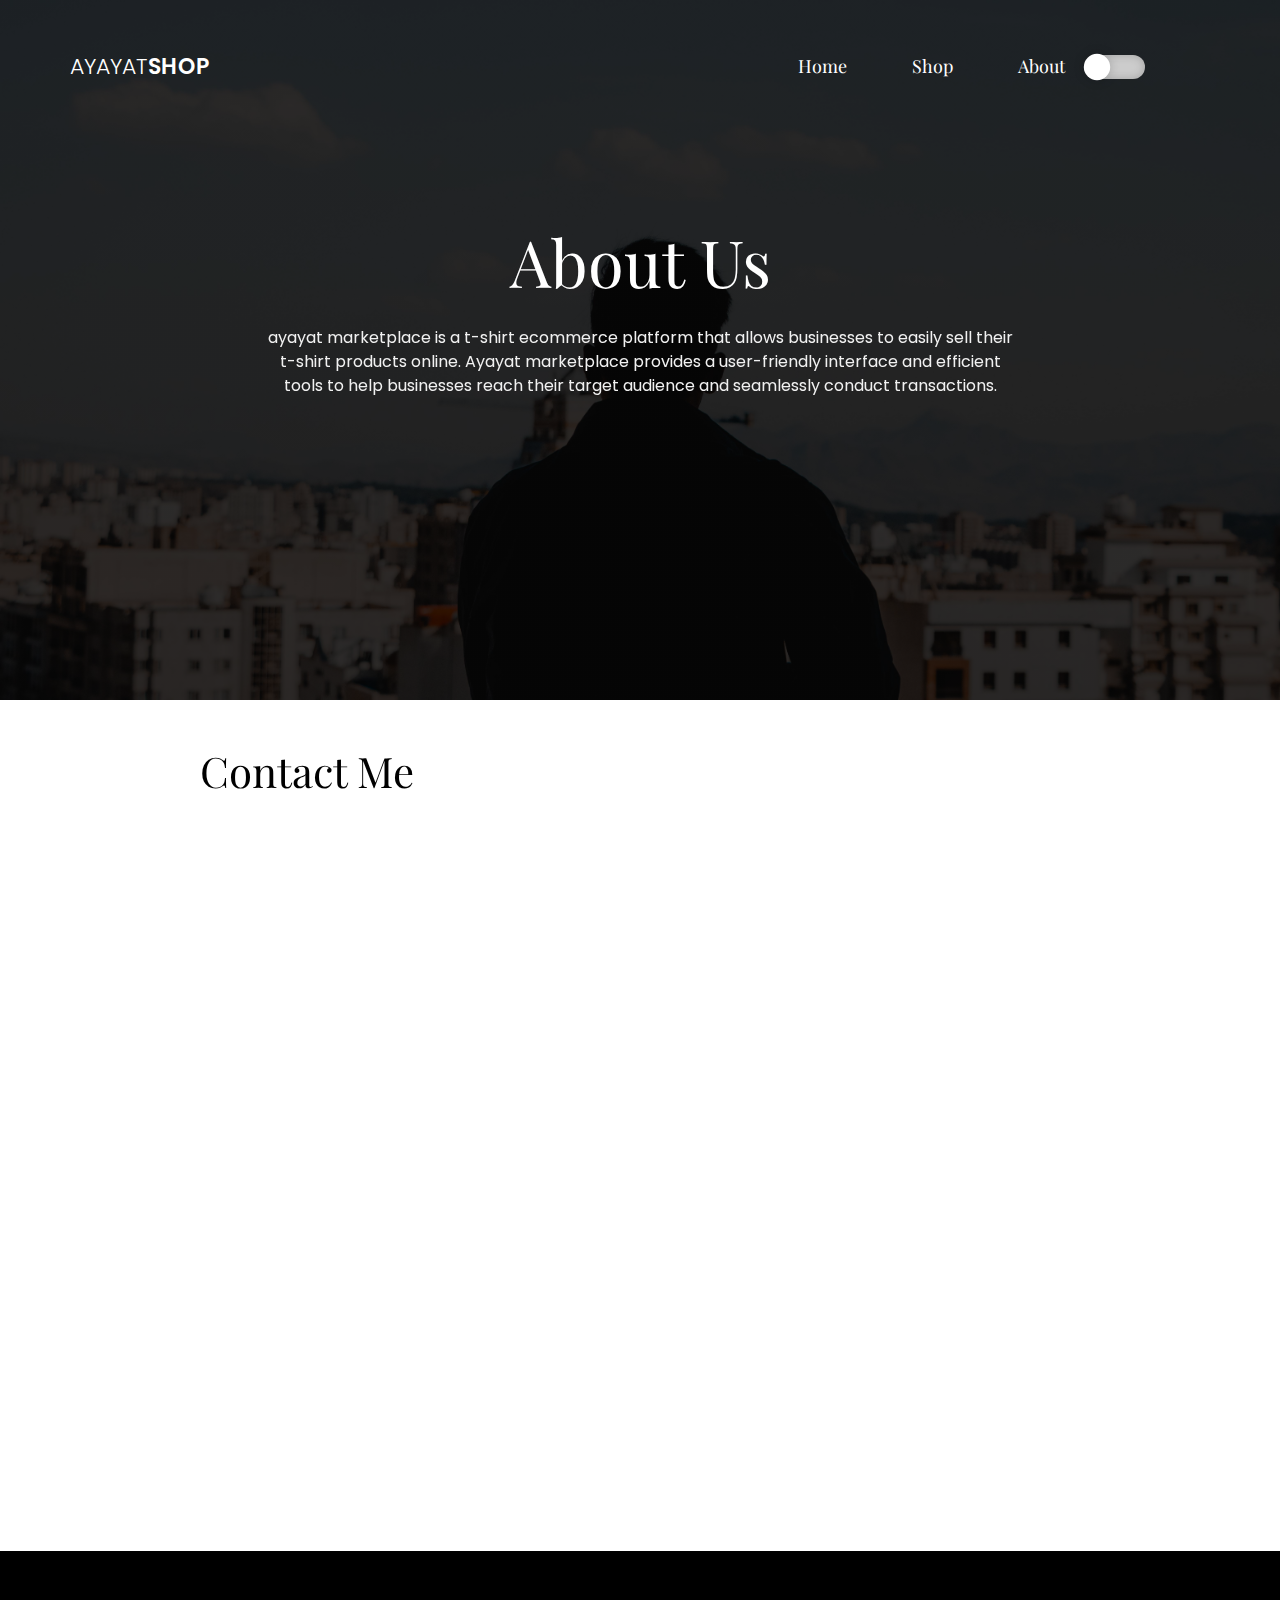
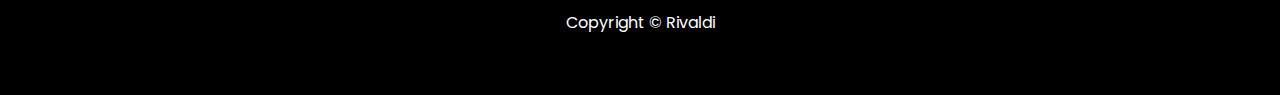
==== about.html @ 569b821a "first commit" ====
<!DOCTYPE html>
<html lang="en">

<head>
    <meta charset="UTF-8">
    <meta http-equiv="X-UA-Compatible" content="IE=edge">
    <meta name="viewport" content="width=device-width, initial-scale=1.0">
    <title>About | AYAYATSHOP</title>

    <!-- Tailwind Css -->
    <link href="css/tailwind.css" rel="stylesheet">

    <!-- Fonts -->
    <link rel="preconnect" href="https://fonts.googleapis.com">
    <link rel="preconnect" href="https://fonts.gstatic.com" crossorigin>
    <link href="https://fonts.googleapis.com/css2?family=Poppins:wght@200;300;400;500;600;700;800&display=swap"
        rel="stylesheet">
    <link href="https://fonts.googleapis.com/css2?family=Playfair+Display:wght@500&display=swap" rel="stylesheet">

    <!-- Local CSS -->
    <link rel="stylesheet" href="css/about.css">
    <link rel="stylesheet" href="css/all.css">

    <link href="css/aos.css" rel="stylesheet">


    <!-- Fontawesome -->
    <link rel="stylesheet" href="https://pro.fontawesome.com/releases/v5.10.0/css/all.css"
        integrity="sha384-AYmEC3Yw5cVb3ZcuHtOA93w35dYTsvhLPVnYs9eStHfGJvOvKxVfELGroGkvsg+p" crossorigin="anonymous">

</head>

<body>

    <!-- navbar -->
    <div class="nav">
        <input type="checkbox" id="nav-check">
        <div class="nav-header">
            <div class="nav-title">
                AYAYAT<span>SHOP</span>
            </div>
        </div>

        <!-- strip tiga mobile -->
        <div class="nav-btn">
            <label for="nav-check">
                <span></span>
                <span></span>
                <span></span>
            </label>
        </div>

        <!-- navbar -->
        <div class="nav-links">
            <a href="index.html">Home</a>
            <a href="shop.html">Shop</a>
            <a href="">About</a>
            <div class="check-box" style="display: inline-flex;">
                <input type="checkbox" name="checkbox">
            </div>
        </div>
    </div>

    <!-- jjudul about us Jumbo -->
    <div class="jumbo">
        <div class="content">
            <h1 class="mt-24" data-aos="fade-up">About Us</h1>
            <p data-aos="fade-up">ayayat marketplace is a t-shirt ecommerce platform that allows businesses to easily sell their t-shirt products online. Ayayat marketplace provides a user-friendly interface and efficient tools to help businesses reach their target audience and seamlessly conduct transactions.</p>
        </div>
    </div>

    <!-- Contact -->
    <div class="contact">
        <h1 data-aos="fade-up">Contact Me</h1>
        <div class="form" data-aos="fade-up">
            <label>Email</label>
            <input type="text" placeholder="Enter Your Email">
            <label>Message</label>
            <textarea type="text" rows="6" placeholder="Enter Your Message"></textarea>
        </div>
    </div>


    <!-- Find Me -->
    <div class="find-me"data-aos="fade-up" >
        <h1>Find Me On</h1>
        <a href="https://instagram.com/rivaldd_?igshid=MzRlODBiNWFlZA==" > <i class="fab fa-instagram"></i> Instagram</a>
        <a href="https://www.facebook.com/profile.php?id=100024669863389" > <i class="fab fa-facebook"></i> Facebook</a>
        <a href="https://github.com/revaile"> <i class="fab fa-github"></i> Github</a>
        <a href="https://github.com/revaile/AYATATShop"> <i class="fab fa-github"></i> Source Code</a>
    </div>



    <!-- footer -->

    <div class="footer">
        <p>Copyright &copy; Rivaldi</p>
    </div>

    <script src="aos.js"></script>
    <script src="script.js"></script>

    <script>
        AOS.init();
      </script>

</body>

</html>
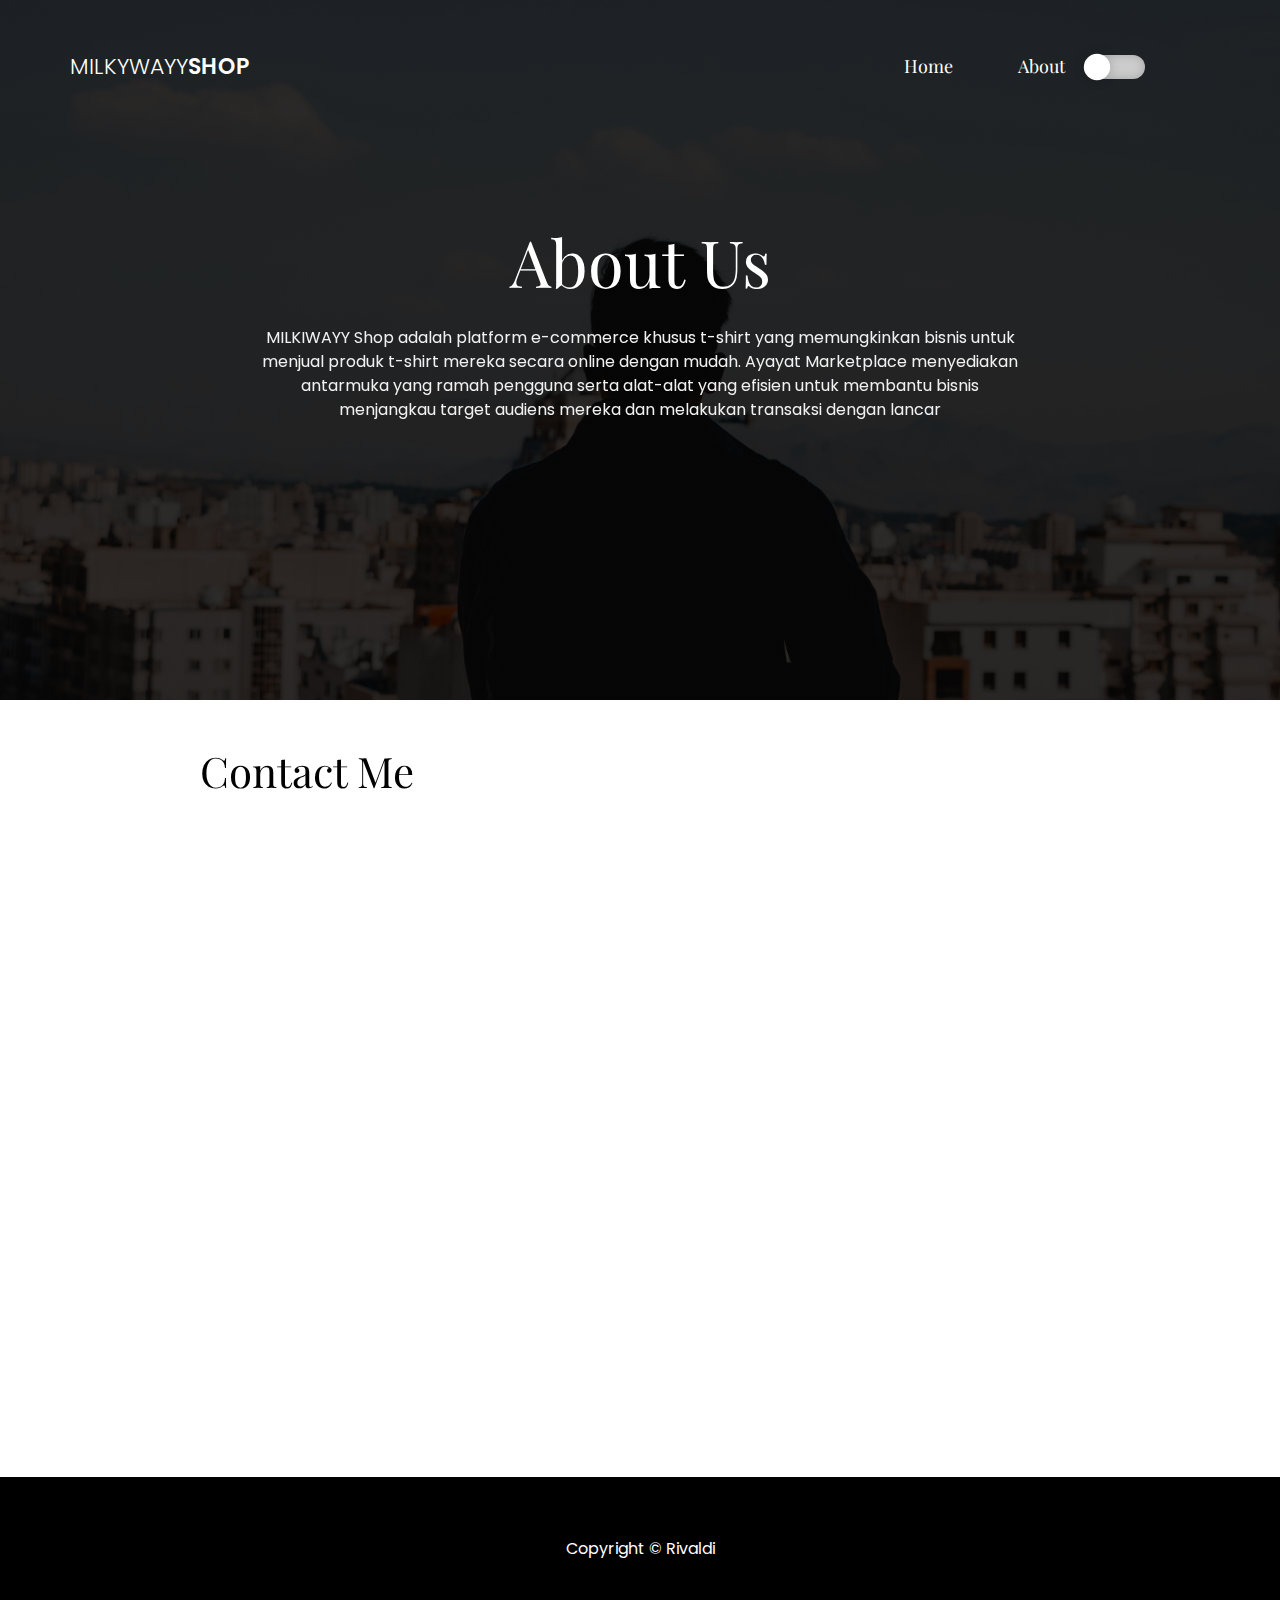
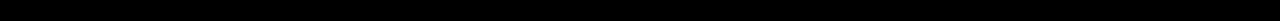
==== commit 608b8043: "tambah" ====
--- a/about.html
+++ b/about.html
@@ -37,7 +37,7 @@
         <input type="checkbox" id="nav-check">
         <div class="nav-header">
             <div class="nav-title">
-                AYAYAT<span>SHOP</span>
+                MILKYWAYY<span>SHOP</span>
             </div>
         </div>
 
@@ -53,7 +53,6 @@
         <!-- navbar -->
         <div class="nav-links">
             <a href="index.html">Home</a>
-            <a href="shop.html">Shop</a>
             <a href="">About</a>
             <div class="check-box" style="display: inline-flex;">
                 <input type="checkbox" name="checkbox">
@@ -65,7 +64,12 @@
     <div class="jumbo">
         <div class="content">
             <h1 class="mt-24" data-aos="fade-up">About Us</h1>
-            <p data-aos="fade-up">ayayat marketplace is a t-shirt ecommerce platform that allows businesses to easily sell their t-shirt products online. Ayayat marketplace provides a user-friendly interface and efficient tools to help businesses reach their target audience and seamlessly conduct transactions.</p>
+            <p data-aos="fade-up">
+                MILKIWAYY Shop adalah platform e-commerce khusus t-shirt yang memungkinkan bisnis untuk menjual
+                produk t-shirt mereka secara online dengan mudah. Ayayat Marketplace menyediakan antarmuka yang ramah
+                pengguna serta alat-alat yang efisien untuk membantu bisnis menjangkau target audiens mereka dan
+                melakukan transaksi dengan lancar
+            </p>
         </div>
     </div>
 
@@ -82,12 +86,11 @@
 
 
     <!-- Find Me -->
-    <div class="find-me"data-aos="fade-up" >
+    <div class="find-me" data-aos="fade-up">
         <h1>Find Me On</h1>
-        <a href="https://instagram.com/rivaldd_?igshid=MzRlODBiNWFlZA==" > <i class="fab fa-instagram"></i> Instagram</a>
-        <a href="https://www.facebook.com/profile.php?id=100024669863389" > <i class="fab fa-facebook"></i> Facebook</a>
+        <a href="https://instagram.com/rivaldd_?igshid=MzRlODBiNWFlZA=="> <i class="fab fa-instagram"></i> Instagram</a>
+        <a href="https://www.facebook.com/profile.php?id=100024669863389"> <i class="fab fa-facebook"></i> Facebook</a>
         <a href="https://github.com/revaile"> <i class="fab fa-github"></i> Github</a>
-        <a href="https://github.com/revaile/AYATATShop"> <i class="fab fa-github"></i> Source Code</a>
     </div>
 
 
@@ -103,8 +106,8 @@
 
     <script>
         AOS.init();
-      </script>
+    </script>
 
 </body>
 
-</html>
+</html>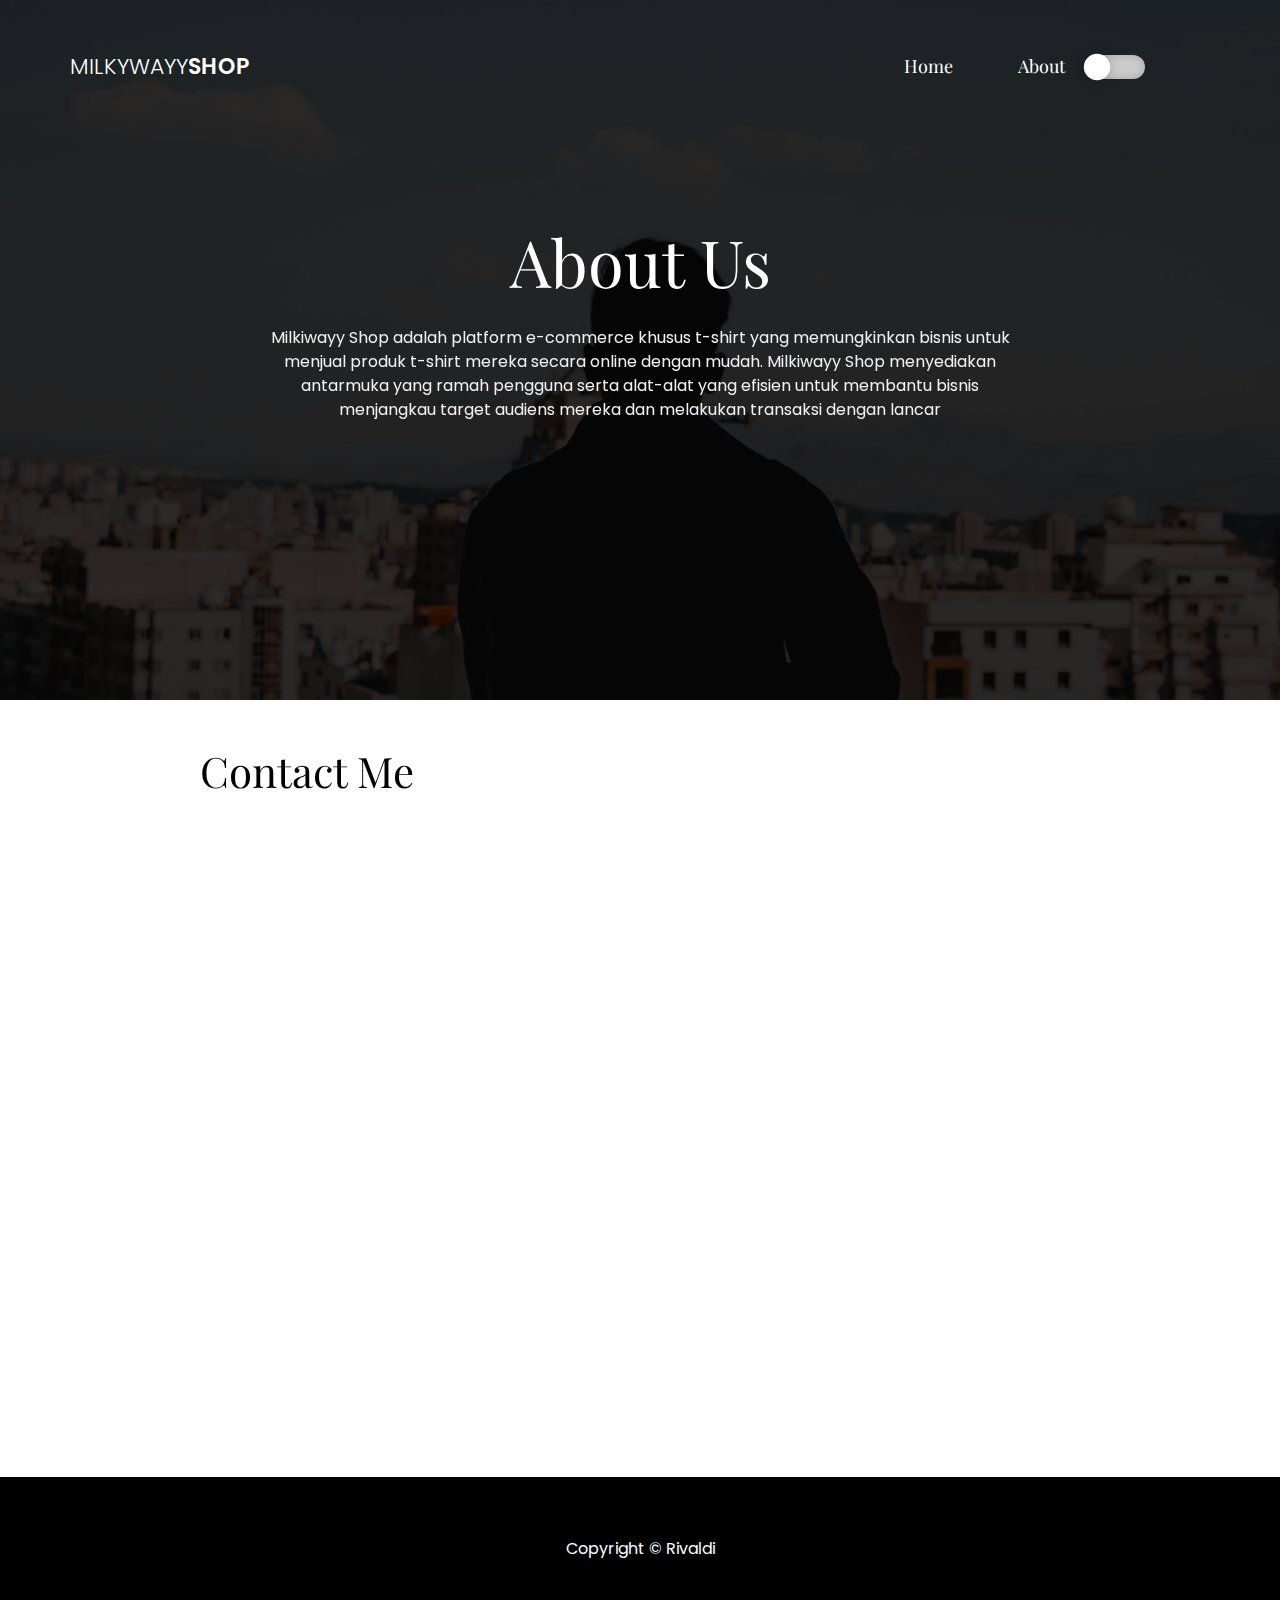
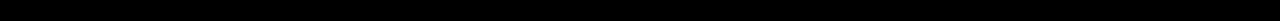
==== commit 9f02df8a: "y" ====
--- a/about.html
+++ b/about.html
@@ -65,8 +65,8 @@
         <div class="content">
             <h1 class="mt-24" data-aos="fade-up">About Us</h1>
             <p data-aos="fade-up">
-                MILKIWAYY Shop adalah platform e-commerce khusus t-shirt yang memungkinkan bisnis untuk menjual
-                produk t-shirt mereka secara online dengan mudah. Ayayat Marketplace menyediakan antarmuka yang ramah
+                Milkiwayy Shop adalah platform e-commerce khusus t-shirt yang memungkinkan bisnis untuk menjual
+                produk t-shirt mereka secara online dengan mudah. Milkiwayy Shop menyediakan antarmuka yang ramah
                 pengguna serta alat-alat yang efisien untuk membantu bisnis menjangkau target audiens mereka dan
                 melakukan transaksi dengan lancar
             </p>
